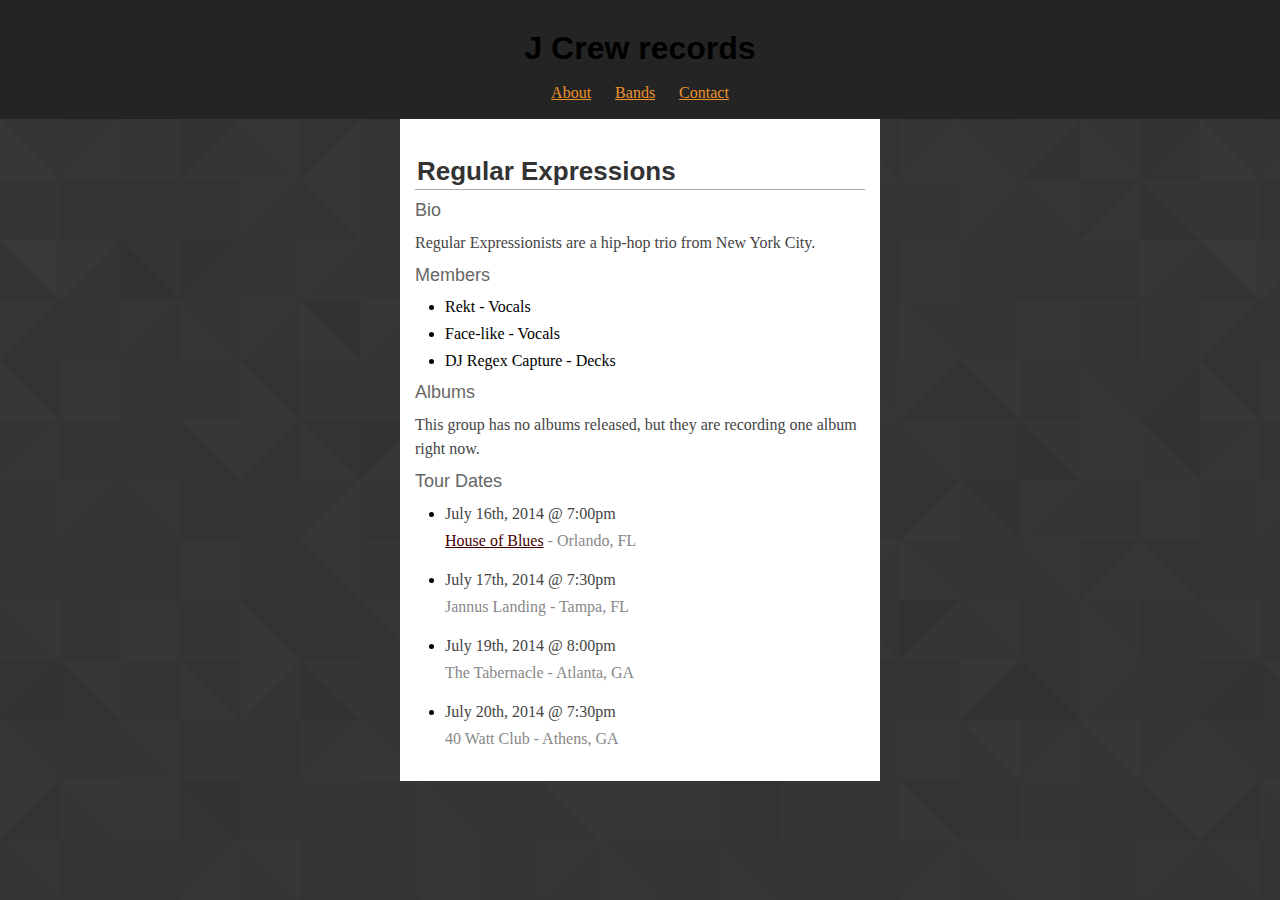
==== index.html @ b4c8490d "Assets and files" ====
<!DOCTYPE html>
<html>
  <head>
    <link rel="stylesheet" type="text/css" href="main.css">
  </head>
  <body>
      <div class="header">
    <h1>J Crew records</h1>

    <ul class="nav">
      <li><a href="about.html">About</a></li>
      <li><a href="bands.html">Bands</a></li>
      <li><a href="contact.html">Contact</a></li>
    </ul>
    </div>
      
<div class="content-section">
    <h2>Regular Expressions</h2>

    <h3>Bio</h3>
    <p>Regular Expressionists are a hip-hop trio from New York City.</p>

    <h3>Members</h3>

    <ul>
      <li>Rekt - Vocals</li>
      <li>Face-like - Vocals</li>
      <li>DJ Regex Capture - Decks</li>
    </ul>

    <h3>Albums</h3>

    <p>This group has no albums released, but they are recording one album right now.</p>

    <h3>Tour Dates</h3>

    <ul>
      <li>
        <p class="day-time">July 16th, 2014 @ 7:00pm</p>
        <p class="concert-location"><a href="http://hob.com">House of Blues</a> - Orlando, FL</p>
      </li>
      <li>
        <p class="day-time">July 17th, 2014 @ 7:30pm</p>
        <p class="concert-location">Jannus Landing - Tampa, FL</p>
      </li>
      <li>
        <p class="day-time">July 19th, 2014 @ 8:00pm</p>
        <p class="concert-location">The Tabernacle - Atlanta, GA</p>
      </li>
      <li>
        <p class="day-time">July 20th, 2014 @ 7:30pm</p>
        <p class="concert-location">40 Watt Club - Athens, GA</p>
      </li>
    </ul>
    </div>
  </body>
</html>
---- main.css ----
html, body, h1, h2, h3, h4, ul, ol, li, p, a {
  padding: 0;
  border: 0;
  margin: 0;
  font: inherit;
  font-size: 100%;
}
h1 {
  color: #000000;
  margin: 15px 0 15px;
  text-align: center;
  font-family: Verdana, sans-serif;
  font-size: 32px;
  font-weight: bold;
}
h2 {
  color: #333333;
  margin: 20px 0 5px 0;
  border-bottom: 1px solid #aaaaaa;
  padding: 2px;
  font-family: Verdana, sans-serif;
  font-size: 26px;
  font-weight: bold;
}
h3 {
  color: #666666;
  margin: 10px 0 10px 0;
  font-family: Verdana, sans-serif;
  font-size: 18px;
}
p {
  color: #444444;
  margin: 0 0 10px 0;
  line-height: 24px;
}
a {
  color: #440000;
}
ul {
  padding: 0 0 0 30px;
}
li {
  margin-bottom: 5px;
  line-height: 22px;
}
body {
  padding: 0;
  background: #555555 url(images/footer_lodyas_bg_tile.png) top left repeat;
  font-family: Garamond, serif;
  font-size: 16px;
}
ol {
  padding: 0 0 0 20px;
}
.nav {
  padding: 0;
  text-align: center;
}
.nav li {
  display: inline;
  padding-right: 20px;
}
.nav li:last-child {
  padding-right: 0;
}
.nav a {
  color: #ee932a;
}
.day-time {
  color: #444444;
  margin: 0 0 3px 0;
}
.concert-location {
  color: #888888;
  margin: 0 0 15px 0;
}
.header {
  padding: 15px;
  background: #242424 url(images/bg-header.png) top center no-repeat;
}
.content-section {
  padding: 15px;
  width: 450px;
  margin: 0 auto;
  background: #ffffff url(images/bg-content.png) top left repeat;
}
.album {
  border: 2px dashed #bbbbbb;
  padding: 5px 10px 5px 10px;
  margin-bottom: 5px;
  background-color: #ffffff;
}
.band-list {
  list-style-type: none;
  padding-left: 0;
}
.band-list h2 {
  border-bottom: 0;
  margin: 0;
}
.band-list a {
  text-decoration: none;
  color: #ff2244;
}
.band-list li {
  border: 1px solid #555555;
  background-color: #ffffff;
  height: 120px;
}
.header img {
  margin: 0 auto 15px auto;
  display: block;
}
.recording-now {
  width: 440px;
  height: 200px;
  background: #ffffff url(images/prependers-recording.jpg) center center no-repeat;
  border: 1px solid #ee932a;
  padding: 4px 4px 4px 4px;
}
.recording-now p {
  color: #ffffff;
  font-size: 28px;
}
.band-list img {
  float: left;
  padding-right: 15px;
}
.album img {
  float: right;
}
input {
  display: block;
  margin-bottom: 0 0 15px 0;
  
  font-size: 20px;
}
label {
  display: block;
  font-weight: bold;
}
textarea {
  display: block;
  margin-bottom: 0 0 15px 0;
  width: 445px;
  font-size: 20px;
}

input[type="submit"] {
width: 300px;
}

input[type="checkbox"], label[for="on-tour"]{
  display:inline;
}
input[type="text"]{
	width: 445px;
   
}
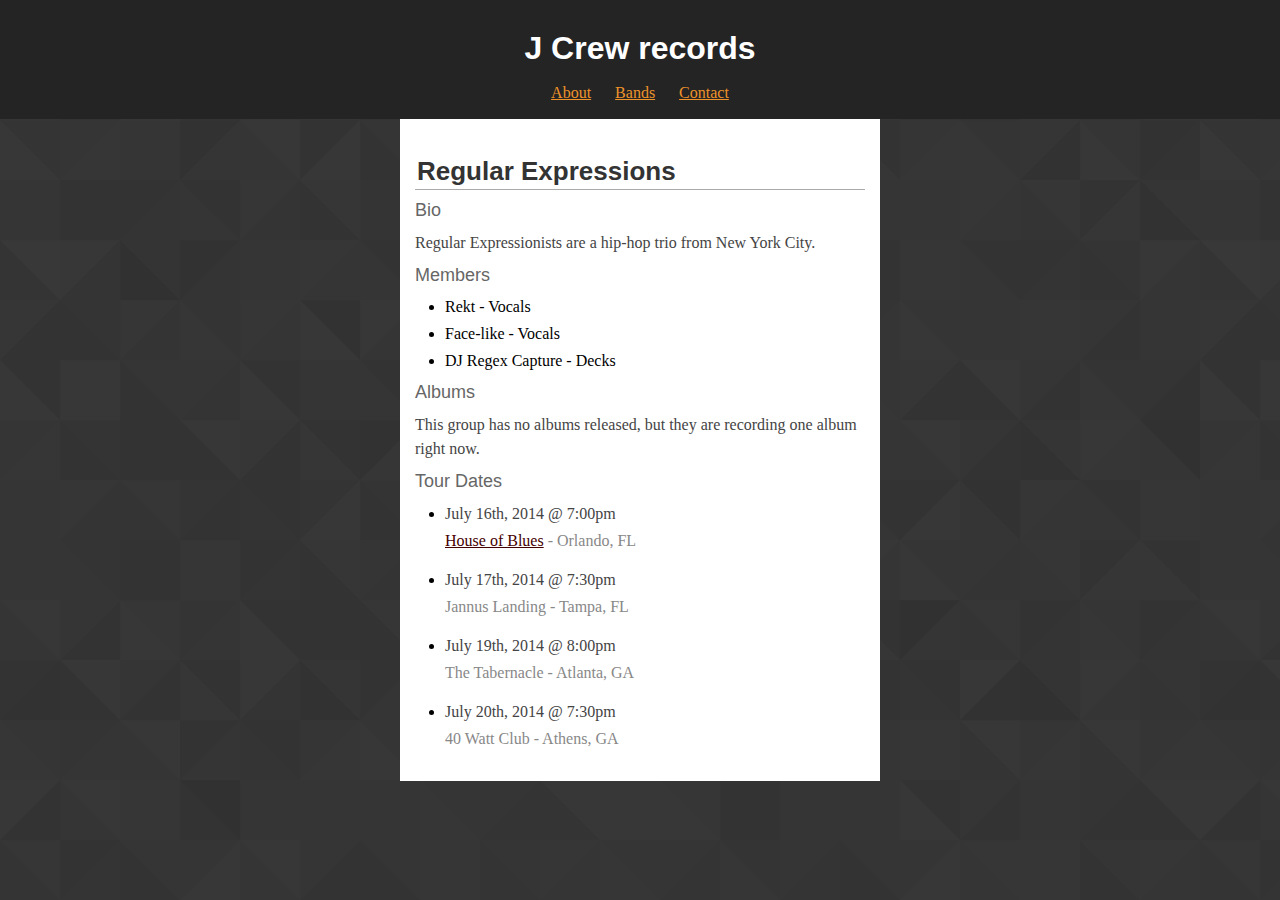
==== commit 308ade45: "Changes - color - links" ====
--- a/index.html
+++ b/index.html
@@ -8,8 +8,8 @@
     <h1>J Crew records</h1>
 
     <ul class="nav">
-      <li><a href="about.html">About</a></li>
-      <li><a href="bands.html">Bands</a></li>
+      <li><a href="#">About</a></li>
+      <li><a href="prependers.html">Bands</a></li>
       <li><a href="contact.html">Contact</a></li>
     </ul>
     </div>
--- a/main.css
+++ b/main.css
@@ -6,7 +6,7 @@
   font-size: 100%;
 }
 h1 {
-  color: #000000;
+  color: #FFF;
   margin: 15px 0 15px;
   text-align: center;
   font-family: Verdana, sans-serif;
